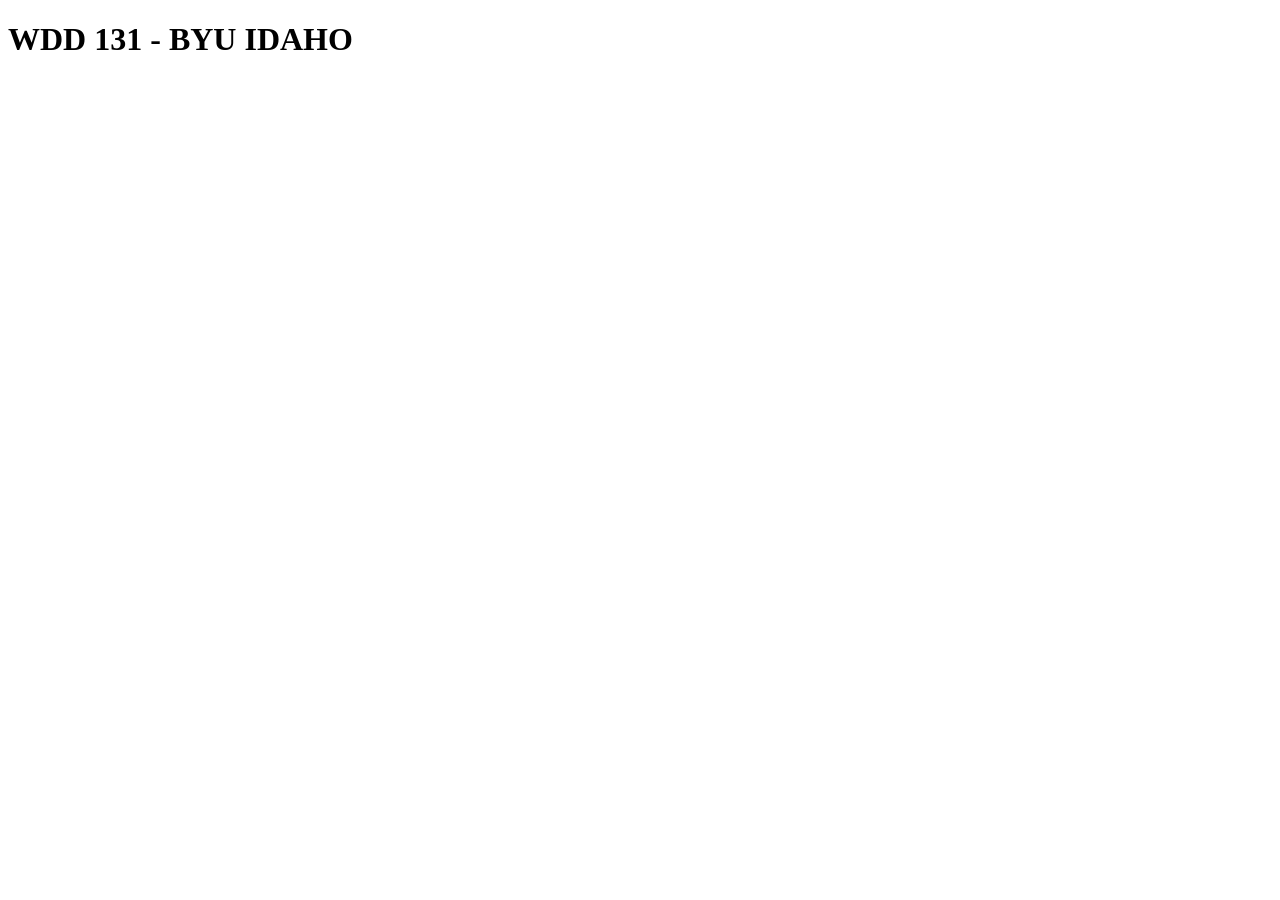
==== index.html @ 8043dc89 "setup" ====
<!DOCTYPE html>
<html lang="en">

<head>
    <meta charset="UTF-8">
    <meta name="viewport" content="width=device-width, initial-scale=1.0">
    <title>WWD 131</title>
</head>

<body>
    <h1>WDD 131 - BYU IDAHO</h1>
</body>

</html>
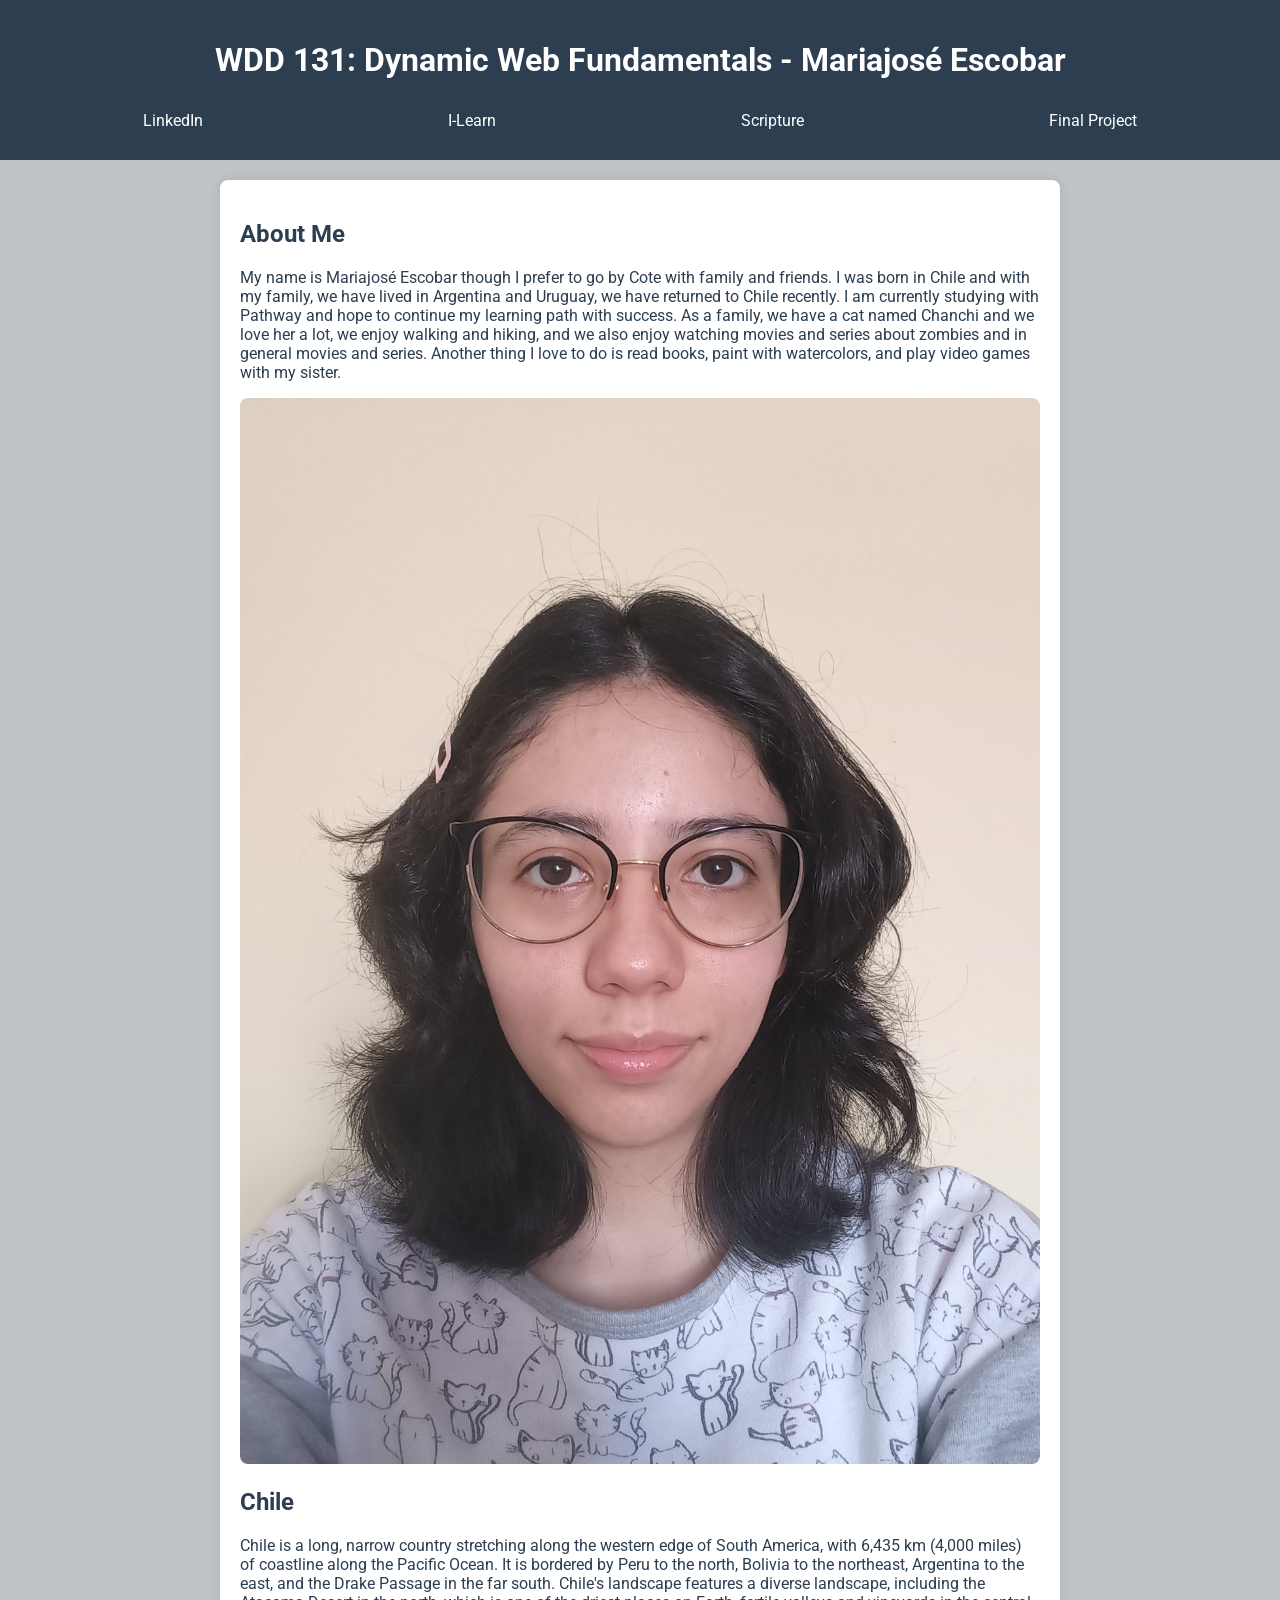
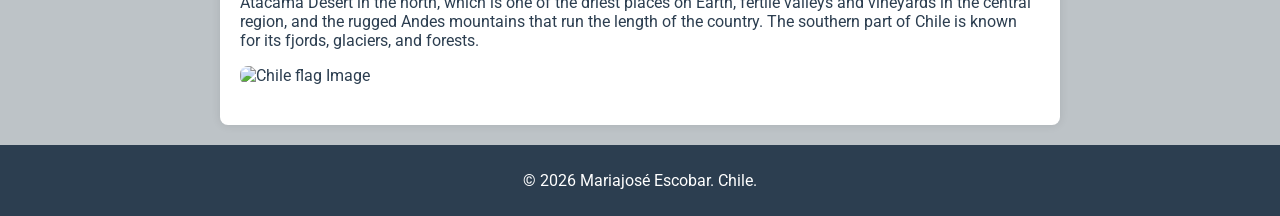
==== commit 6e9bac17: "W01 Assignment: Home Page" ====
--- a/index.html
+++ b/index.html
@@ -4,11 +4,50 @@
 <head>
     <meta charset="UTF-8">
     <meta name="viewport" content="width=device-width, initial-scale=1.0">
-    <title>WWD 131</title>
+    <title>WDD 131 - Dynamic Web Fundamentals - Mariajosé Escobar</title>
+    <meta name="description"
+        content="WDD 131 - Dynamic Web Fundamentals - Mariajosé Escobar - Basic webpage structure and styling">
+    <meta name="author" content="Mariajosé Escobar">
+    <link rel="stylesheet" href=styles/base.css>
+    <script src=scripts/getdates.js defer></script>
 </head>
 
 <body>
-    <h1>WDD 131 - BYU IDAHO</h1>
+    <header>
+        <h1>WDD 131: Dynamic Web Fundamentals - Mariajosé Escobar</h1>
+        <nav>
+            <a href=https://www.linkedin.com/in/mariajos%C3%A9-escobar-3b2563258/>LinkedIn</a>
+            <a href=https://byui.instructure.com/>I-Learn</a>
+            <a href=https://www.churchofjesuschrist.org/study/scriptures/bofm/alma/57?lang=eng&id=p21#21>Scripture</a>
+            <a href="#">Final Project</a>
+        </nav>
+    </header>
+    <main>
+        <section class="card">
+            <h2>About Me</h2>
+            <p>My name is Mariajosé Escobar though I prefer to go by Cote with family and friends. I was born in Chile
+                and with my family, we have lived in Argentina and Uruguay, we have returned to Chile recently. I am
+                currently studying with Pathway and hope to continue my learning path with success. As a family, we have
+                a cat named Chanchi and we love her a lot, we enjoy walking and hiking, and we also enjoy watching
+                movies and series about zombies and in general movies and series. Another thing I love to do is read
+                books, paint with watercolors, and play video games with my sister. </p>
+            <img src=images/my-photo.jpg alt="Mariajosé Escobar">
+        </section>
+        <section class="card">
+            <h2> Chile </h2>
+            <p>Chile is a long, narrow country stretching along the western edge of South America, with 6,435 km (4,000
+                miles) of coastline along the Pacific Ocean. It is bordered by Peru to the north, Bolivia to the
+                northeast, Argentina to the east, and the Drake Passage in the far south. Chile's landscape features a
+                diverse landscape, including the Atacama Desert in the north, which is one of the driest places on
+                Earth, fertile valleys and vineyards in the central region, and the rugged Andes mountains that run the
+                length of the country. The southern part of Chile is known for its fjords, glaciers, and forests.</p>
+            <img src="images/chile-flag.jpg" alt="Chile flag Image">
+        </section>
+    </main>
+    <footer>
+        <p>&copy; <span id=2024></span> Mariajosé Escobar. Chile.</p>
+        <p id=06-15-2024></p>
+    </footer>
 </body>
 
 </html>
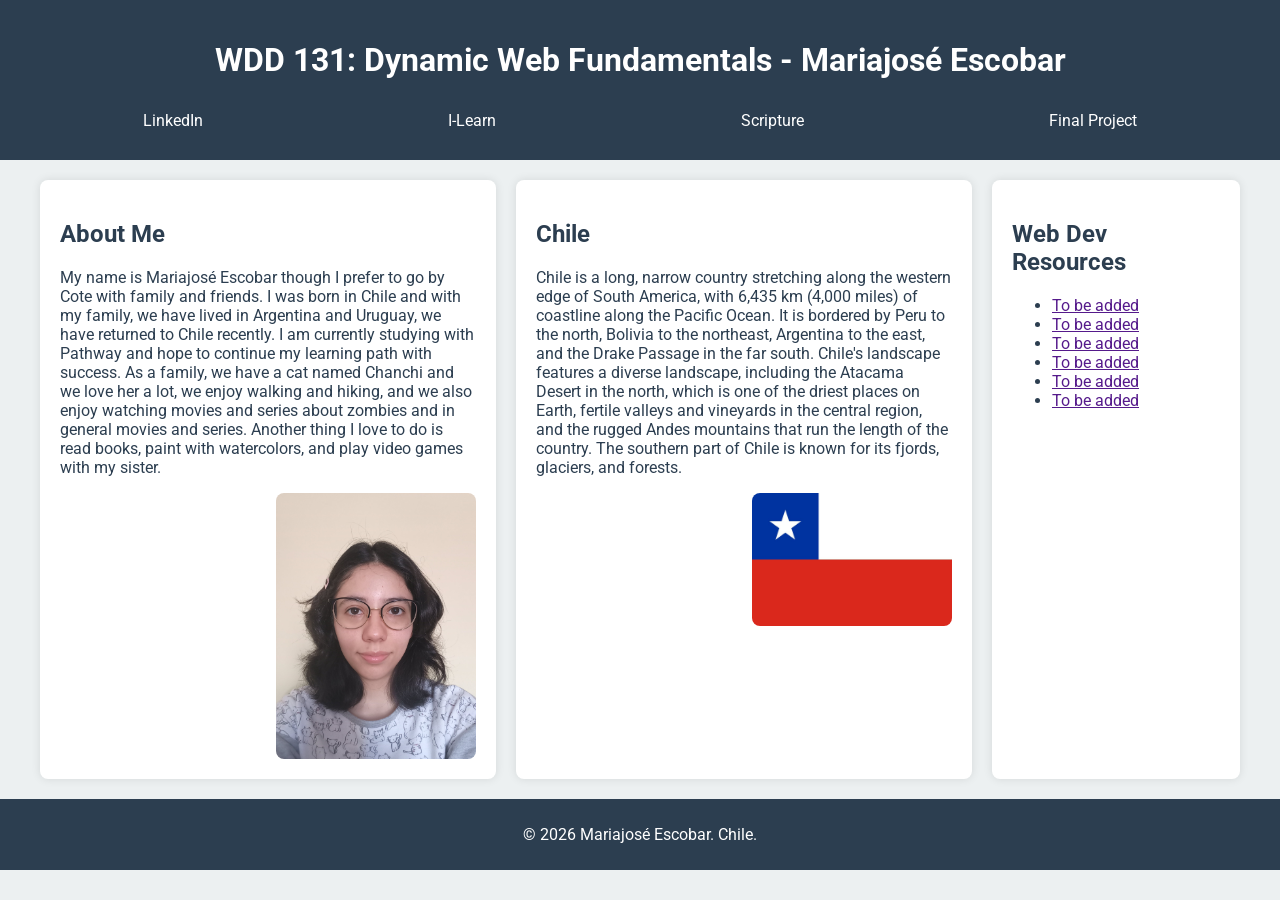
==== commit 7face22a: "changes to html and css" ====
--- a/index.html
+++ b/index.html
@@ -16,8 +16,8 @@
     <header>
         <h1>WDD 131: Dynamic Web Fundamentals - Mariajosé Escobar</h1>
         <nav>
-            <a href=https://www.linkedin.com/in/mariajos%C3%A9-escobar-3b2563258/>LinkedIn</a>
-            <a href=https://byui.instructure.com/>I-Learn</a>
+            <a href=https://www.linkedin.com/in/mariajos%C3%A9-escobar-3b2563258 />LinkedIn</a>
+            <a href=https://byui.instructure.com />I-Learn</a>
             <a href=https://www.churchofjesuschrist.org/study/scriptures/bofm/alma/57?lang=eng&id=p21#21>Scripture</a>
             <a href="#">Final Project</a>
         </nav>
@@ -41,8 +41,19 @@
                 diverse landscape, including the Atacama Desert in the north, which is one of the driest places on
                 Earth, fertile valleys and vineyards in the central region, and the rugged Andes mountains that run the
                 length of the country. The southern part of Chile is known for its fjords, glaciers, and forests.</p>
-            <img src="images/chile-flag.jpg" alt="Chile flag Image">
+            <img src="images/chile-flag.jpeg" alt="Chile flag Image">
         </section>
+        <aside>
+            <h2>Web Dev Resources</h2>
+            <ul>
+                <li><a href="">To be added</a></li>
+                <li><a href="">To be added</a></li>
+                <li><a href="">To be added</a></li>
+                <li><a href="">To be added</a></li>
+                <li><a href="">To be added</a></li>
+                <li><a href="">To be added</a></li>
+            </ul>
+        </aside>
     </main>
     <footer>
         <p>&copy; <span id=2024></span> Mariajosé Escobar. Chile.</p>
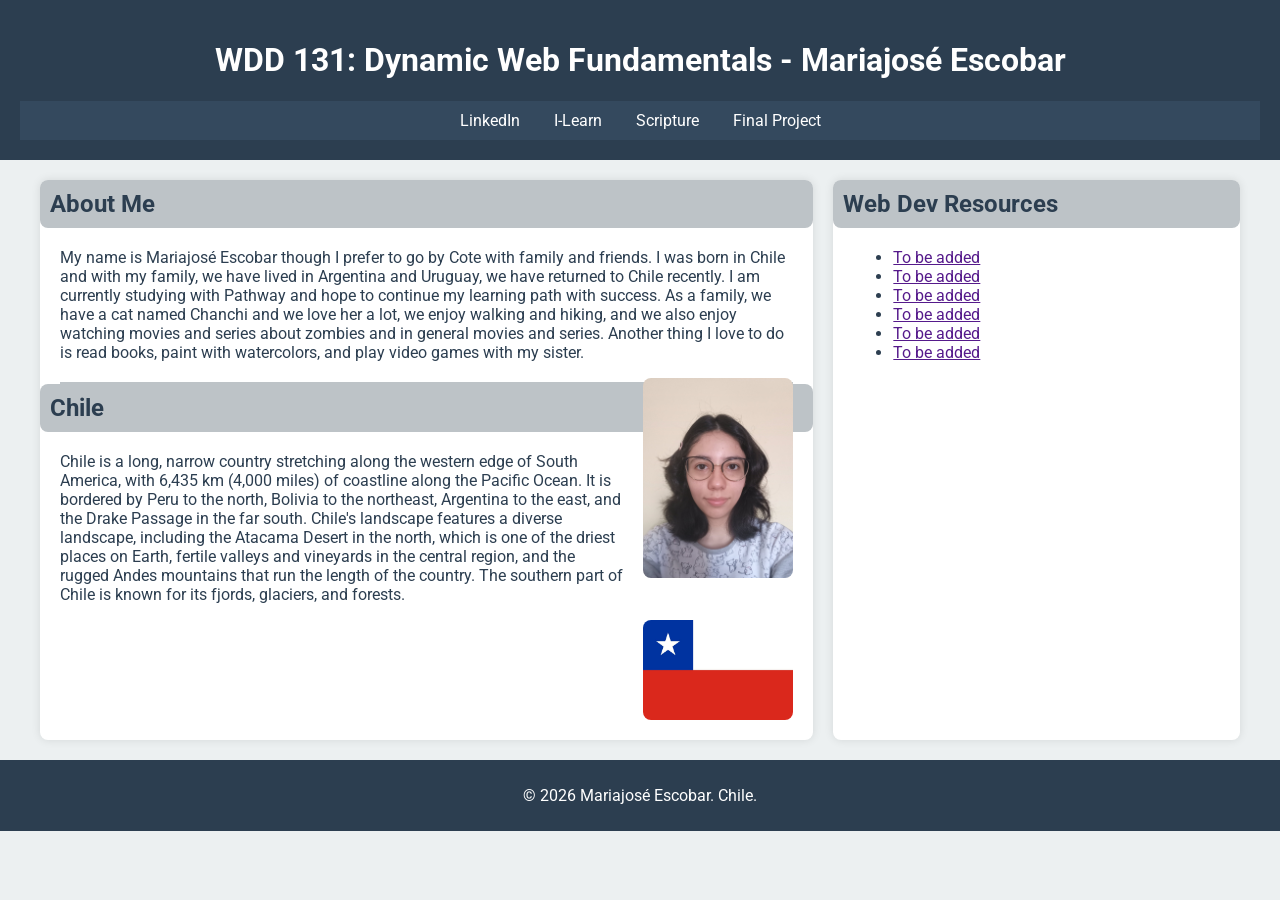
==== commit 6ee3aec8: "changes to html and css... again" ====
--- a/index.html
+++ b/index.html
@@ -32,8 +32,7 @@
                 movies and series about zombies and in general movies and series. Another thing I love to do is read
                 books, paint with watercolors, and play video games with my sister. </p>
             <img src=images/my-photo.jpg alt="Mariajosé Escobar">
-        </section>
-        <section class="card">
+            <div class="line-separator"></div>
             <h2> Chile </h2>
             <p>Chile is a long, narrow country stretching along the western edge of South America, with 6,435 km (4,000
                 miles) of coastline along the Pacific Ocean. It is bordered by Peru to the north, Bolivia to the
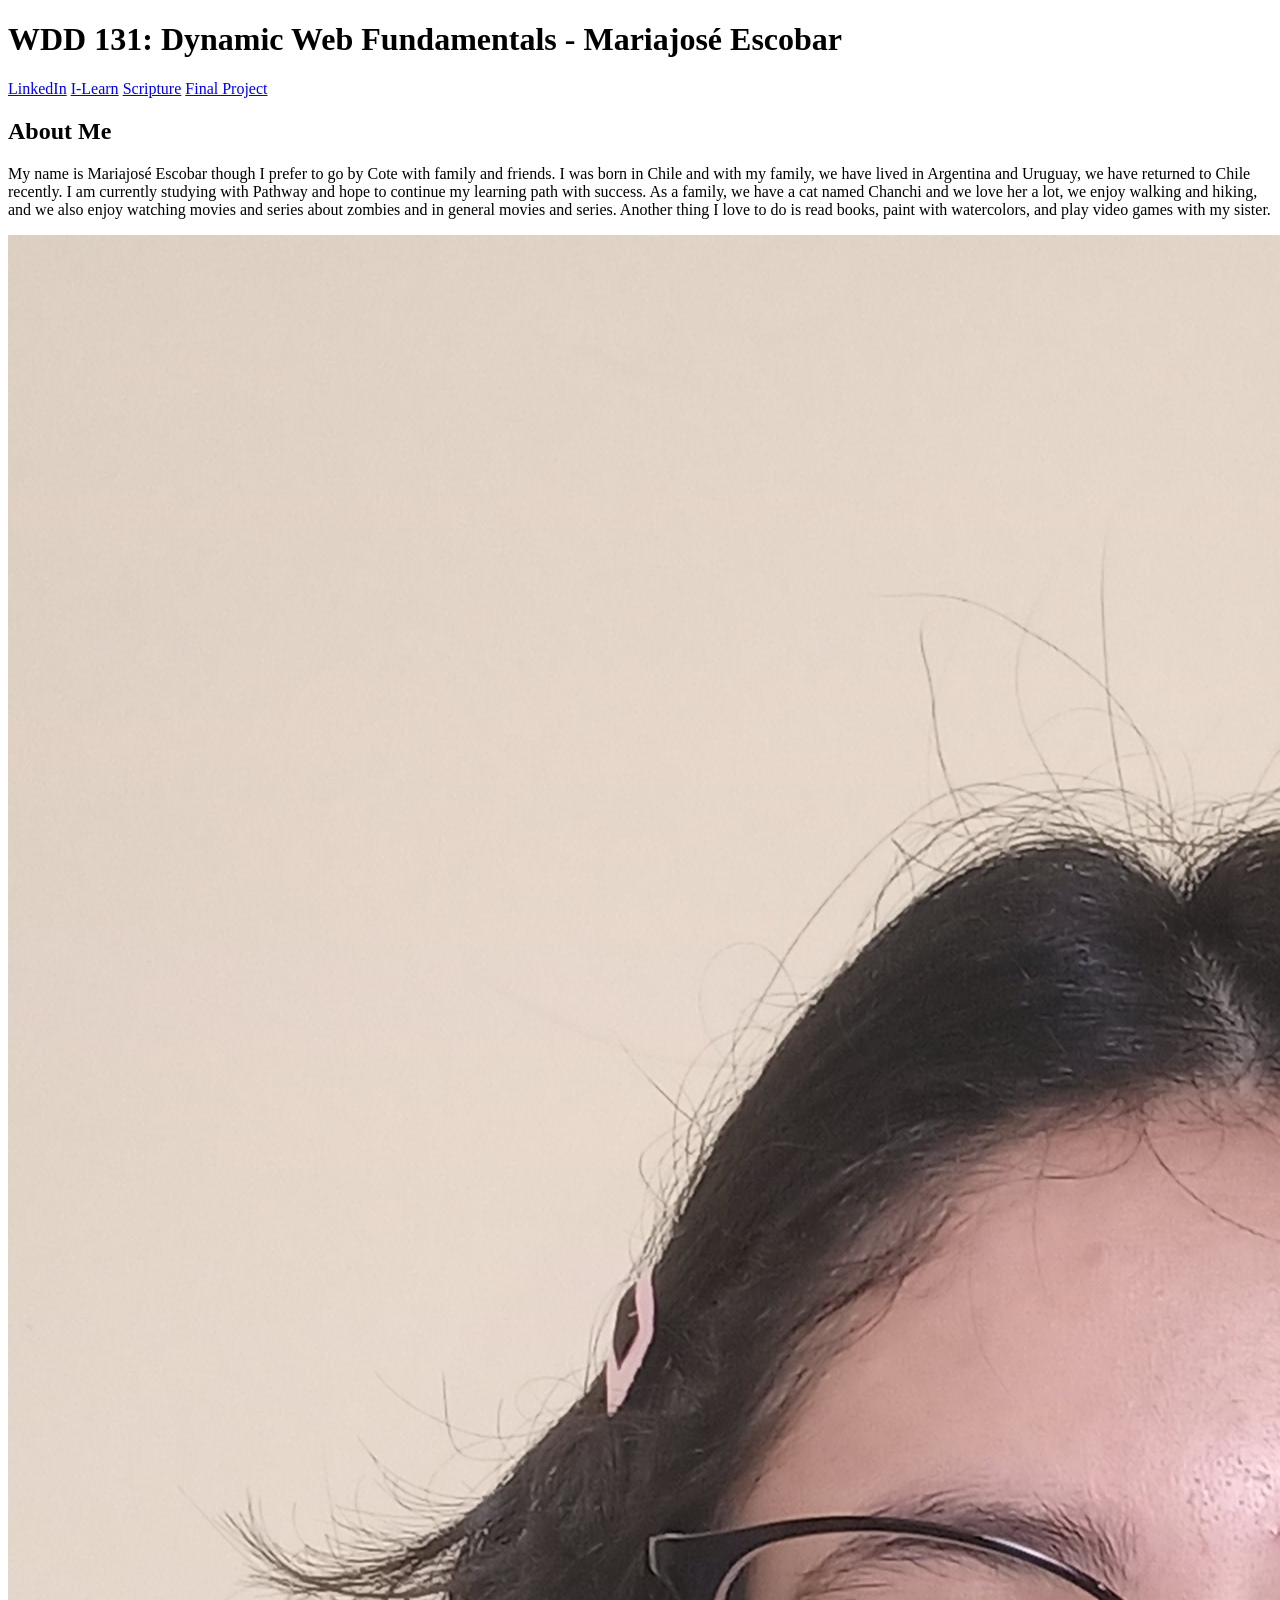
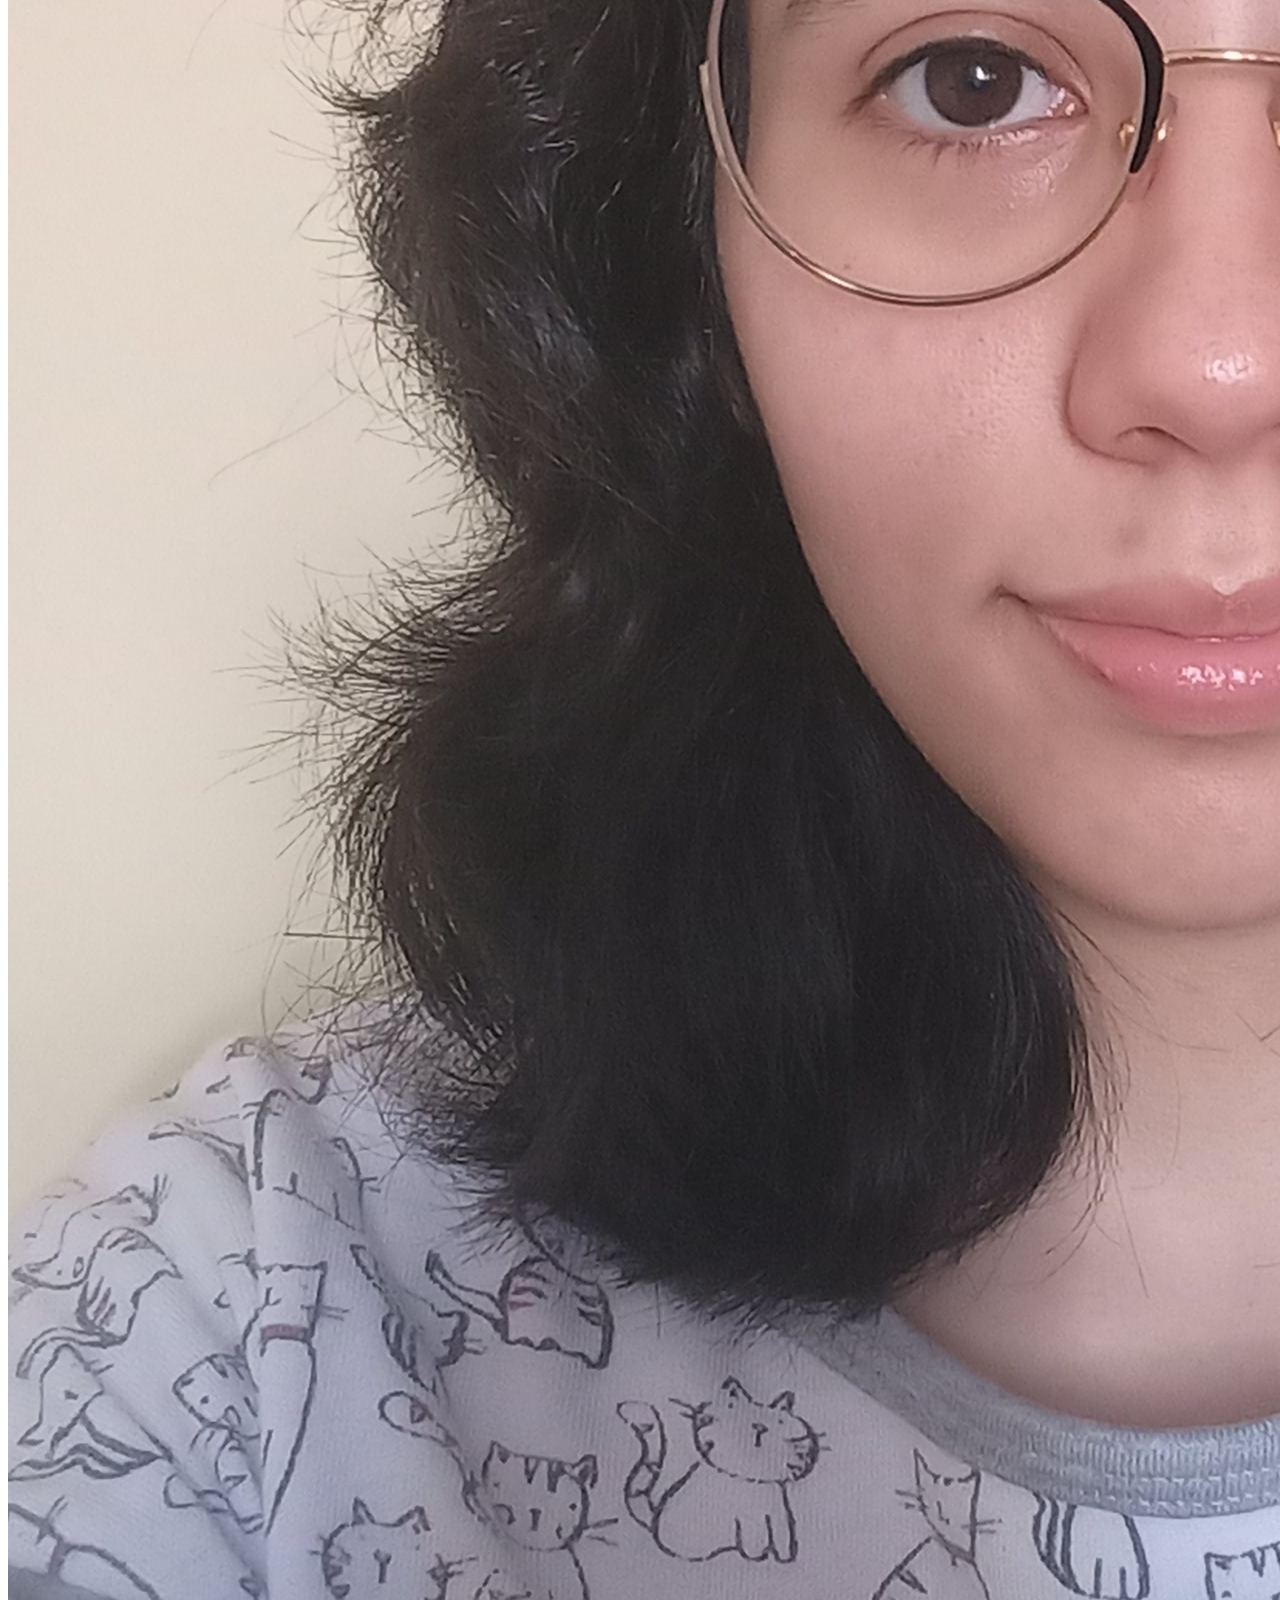
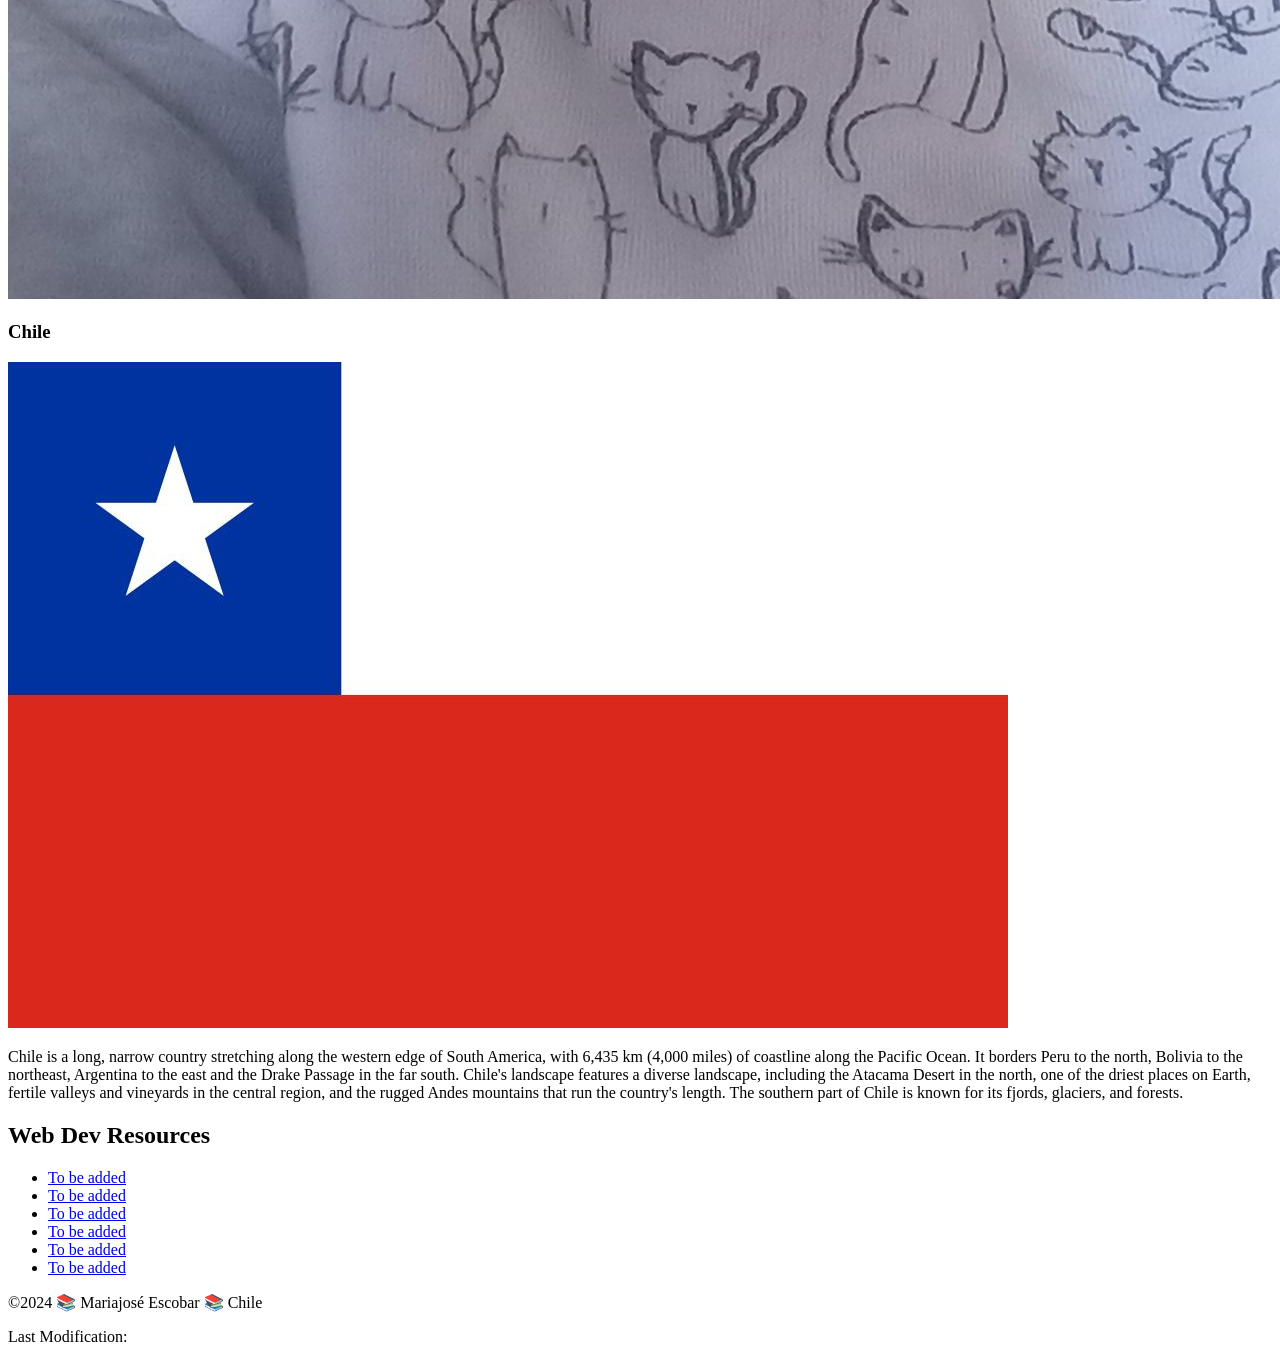
==== commit 8d7fe11e: "major changes to assignment" ====
--- a/index.html
+++ b/index.html
@@ -4,60 +4,60 @@
 <head>
     <meta charset="UTF-8">
     <meta name="viewport" content="width=device-width, initial-scale=1.0">
-    <title>WDD 131 - Dynamic Web Fundamentals - Mariajosé Escobar</title>
-    <meta name="description"
-        content="WDD 131 - Dynamic Web Fundamentals - Mariajosé Escobar - Basic webpage structure and styling">
-    <meta name="author" content="Mariajosé Escobar">
-    <link rel="stylesheet" href=styles/base.css>
-    <script src=scripts/getdates.js defer></script>
+    <title>WDD 131: Dynamic Web Fundamentals - Mariajosé Escobar</title>
+    <link rel="stylesheet" href="styles.css">
 </head>
 
 <body>
     <header>
         <h1>WDD 131: Dynamic Web Fundamentals - Mariajosé Escobar</h1>
-        <nav>
-            <a href=https://www.linkedin.com/in/mariajos%C3%A9-escobar-3b2563258 />LinkedIn</a>
-            <a href=https://byui.instructure.com />I-Learn</a>
-            <a href=https://www.churchofjesuschrist.org/study/scriptures/bofm/alma/57?lang=eng&id=p21#21>Scripture</a>
-            <a href="#">Final Project</a>
-        </nav>
     </header>
-    <main>
-        <section class="card">
+    <nav>
+        <a href=https://www.linkedin.com/in/mariajos%C3%A9-escobar-3b2563258>LinkedIn</a>
+        <a href=https://byui.instructure.com>I-Learn</a>
+        <a href=https://www.churchofjesuschrist.org/study/scriptures/bofm/alma/57?lang>Scripture</a>
+        <a href="#">Final Project</a>
+    </nav>
+    <div class="container">
+        <section class="about">
             <h2>About Me</h2>
-            <p>My name is Mariajosé Escobar though I prefer to go by Cote with family and friends. I was born in Chile
-                and with my family, we have lived in Argentina and Uruguay, we have returned to Chile recently. I am
-                currently studying with Pathway and hope to continue my learning path with success. As a family, we have
-                a cat named Chanchi and we love her a lot, we enjoy walking and hiking, and we also enjoy watching
-                movies and series about zombies and in general movies and series. Another thing I love to do is read
-                books, paint with watercolors, and play video games with my sister. </p>
-            <img src=images/my-photo.jpg alt="Mariajosé Escobar">
-            <div class="line-separator"></div>
-            <h2> Chile </h2>
-            <p>Chile is a long, narrow country stretching along the western edge of South America, with 6,435 km (4,000
-                miles) of coastline along the Pacific Ocean. It is bordered by Peru to the north, Bolivia to the
-                northeast, Argentina to the east, and the Drake Passage in the far south. Chile's landscape features a
-                diverse landscape, including the Atacama Desert in the north, which is one of the driest places on
-                Earth, fertile valleys and vineyards in the central region, and the rugged Andes mountains that run the
-                length of the country. The southern part of Chile is known for its fjords, glaciers, and forests.</p>
-            <img src="images/chile-flag.jpeg" alt="Chile flag Image">
+            <div class="about-content">
+                <p>My name is Mariajosé Escobar though I prefer to go by Cote with family and friends. I was born in
+                    Chile and with my family, we have lived in Argentina and Uruguay, we have returned to Chile
+                    recently. I am currently studying with Pathway and hope to continue my learning path with success.
+                    As a family, we have a cat named Chanchi and we love her a lot, we enjoy walking and hiking, and we
+                    also enjoy watching movies and series about zombies and in general movies and series. Another thing
+                    I love to do is read books, paint with watercolors, and play video games with my sister.</p>
+                <img src=images/my-photo.jpg alt="Mariajosé Escobar">
+            </div>
+            <h3>Chile</h3>
+            <div class="country-content">
+                <img src=images/chile-flag.jpeg alt="Chile Flag">
+                <p>Chile is a long, narrow country stretching along the western edge of South America, with 6,435 km
+                    (4,000 miles) of coastline along the Pacific Ocean. It borders Peru to the north, Bolivia to the
+                    northeast, Argentina to the east and the Drake Passage in the far south. Chile's landscape features
+                    a diverse landscape, including the Atacama Desert in the north, one of the driest places on Earth,
+                    fertile valleys and vineyards in the central region, and the rugged Andes mountains that run the
+                    country's length. The southern part of Chile is known for its fjords, glaciers, and forests.</p>
+            </div>
         </section>
-        <aside>
+        <aside class="resources">
             <h2>Web Dev Resources</h2>
             <ul>
-                <li><a href="">To be added</a></li>
-                <li><a href="">To be added</a></li>
-                <li><a href="">To be added</a></li>
-                <li><a href="">To be added</a></li>
-                <li><a href="">To be added</a></li>
-                <li><a href="">To be added</a></li>
+                <li><a href="#">To be added</a></li>
+                <li><a href="#">To be added</a></li>
+                <li><a href="#">To be added</a></li>
+                <li><a href="#">To be added</a></li>
+                <li><a href="#">To be added</a></li>
+                <li><a href="#">To be added</a></li>
             </ul>
         </aside>
-    </main>
+    </div>
     <footer>
-        <p>&copy; <span id=2024></span> Mariajosé Escobar. Chile.</p>
-        <p id=06-15-2024></p>
+        <p>©2024 📚 Mariajosé Escobar 📚 Chile</p>
+        <p>Last Modification: <span id="modification-date"></span></p>
     </footer>
+    <script src="script.js"></script>
 </body>
 
 </html>
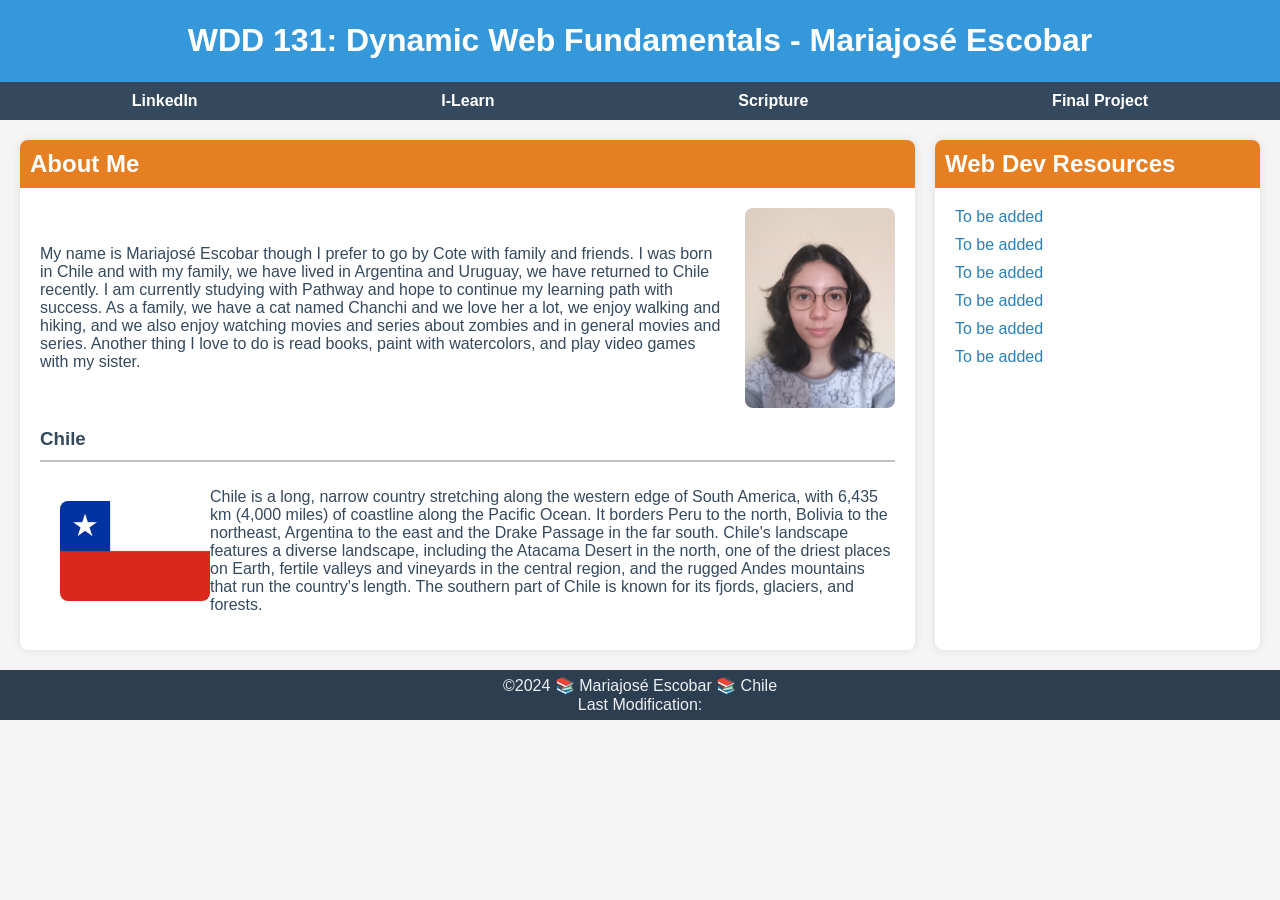
==== commit cf5f1e9c: "css link" ====
--- a/index.html
+++ b/index.html
@@ -5,7 +5,7 @@
     <meta charset="UTF-8">
     <meta name="viewport" content="width=device-width, initial-scale=1.0">
     <title>WDD 131: Dynamic Web Fundamentals - Mariajosé Escobar</title>
-    <link rel="stylesheet" href="styles.css">
+    <link rel="stylesheet" href=styles/base.css>
 </head>
 
 <body>
